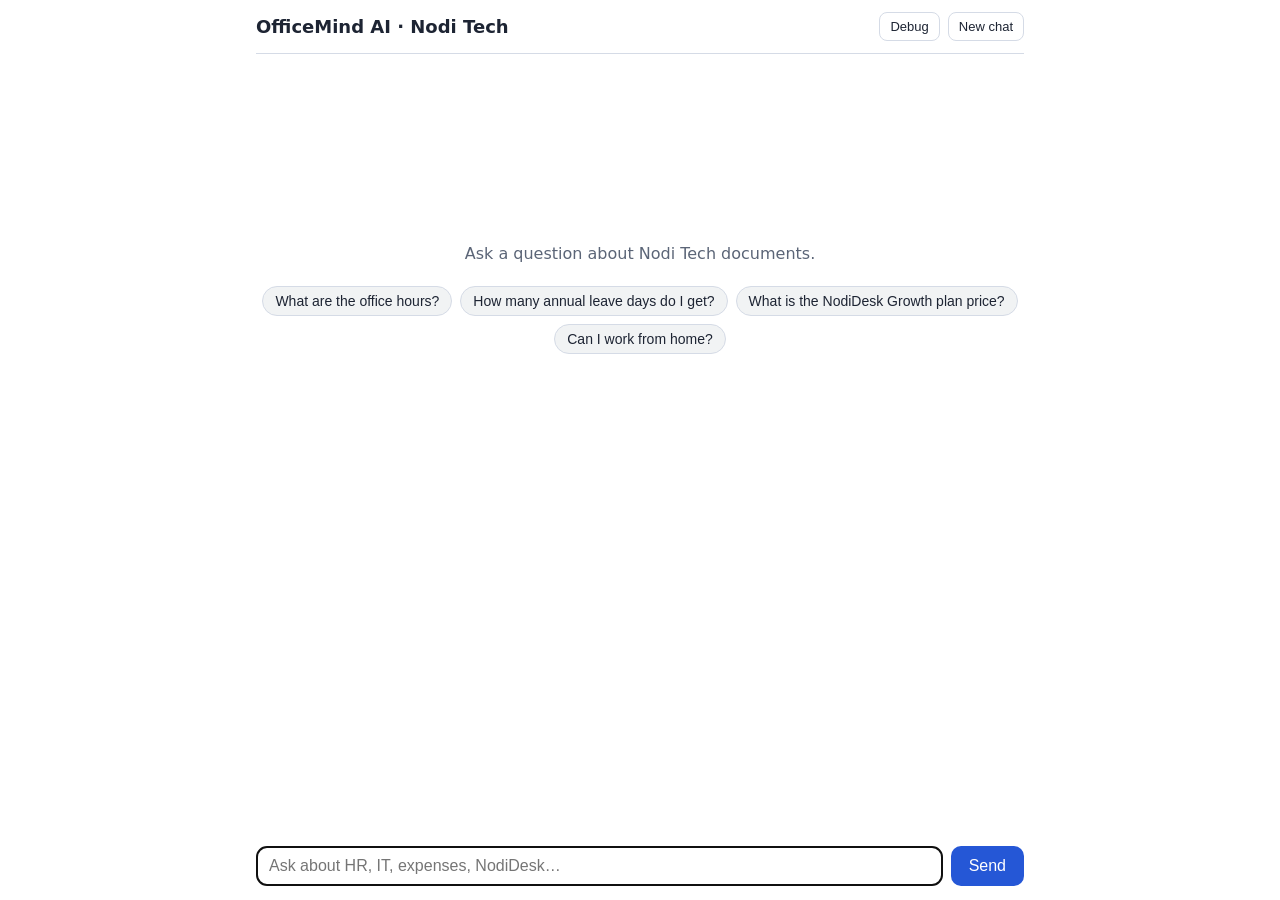
==== static/index.html @ 6366fdb9 "feat(ui): rewrite UI (session restore, debug panel, errors, dark mode); GET /sessions/{id}; default " ====
<!doctype html>
<html lang="en"><head><meta charset="utf-8"><meta name="viewport" content="width=device-width,initial-scale=1">
<title>OfficeMind AI</title>
<style>
:root{--bg:#fff;--fg:#1d2433;--mut:#5b6577;--card:#f1f3f4;--user:#e0e9ff;--line:#d5dbe6;--acc:#2557d6;--err:#c0392b}
@media(prefers-color-scheme:dark){:root{--bg:#12151c;--fg:#e6e9f0;--mut:#9aa3b5;--card:#1b2030;--user:#233463;--line:#2e3650;--acc:#7aa2ff;--err:#ff8a7a}}
*{box-sizing:border-box}
body{margin:0;background:var(--bg);color:var(--fg);font:16px/1.5 system-ui,sans-serif;height:100vh;height:100dvh;display:flex;flex-direction:column;max-width:800px;margin:0 auto;padding:0 16px}
header{display:flex;align-items:center;gap:8px;padding:12px 0;border-bottom:1px solid var(--line)}
header h1{font-size:18px;margin:0;flex:1}
header button{background:none;border:1px solid var(--line);color:var(--fg);border-radius:8px;padding:6px 10px;font-size:13px;cursor:pointer}
header button[aria-pressed=true]{border-color:var(--acc);color:var(--acc)}
#log{flex:1;overflow:auto;padding:8px 0}
.empty{color:var(--mut);text-align:center;margin-top:20vh}
.empty button{margin:4px;background:var(--card);border:1px solid var(--line);color:var(--fg);border-radius:99px;padding:6px 12px;cursor:pointer;font-size:14px}
.m{margin:8px 0;padding:10px 12px;border-radius:12px;white-space:pre-wrap;word-wrap:break-word}
.u{background:var(--user);margin-left:12%}.b{background:var(--card);margin-right:12%}.b.err{border:1px solid var(--err);color:var(--err)}
.src{margin-top:8px;display:flex;flex-wrap:wrap;gap:4px}
.src span{font-size:12px;border:1px solid var(--line);border-radius:99px;padding:0 8px;color:var(--mut)}
.dbg{display:none;margin-top:8px;font-size:12px;color:var(--mut);font-family:ui-monospace,monospace;white-space:pre-wrap}
body.debug .dbg{display:block}
form{display:flex;gap:8px;padding:10px 0 14px}
input{flex:1;padding:10px 12px;font-size:16px;border-radius:10px;border:1px solid var(--line);background:var(--bg);color:var(--fg)}
form button{padding:10px 18px;border:0;border-radius:10px;background:var(--acc);color:#fff;font-size:16px;cursor:pointer}
form button:disabled{opacity:.5;cursor:wait}
</style></head><body>
<header><h1>OfficeMind AI · Nodi Tech</h1>
<button id="dbg" aria-pressed="false" title="Show retrieved chunks and scores">Debug</button>
<button id="new">New chat</button></header>
<div id="log" aria-live="polite"></div>
<form id="f"><input id="q" placeholder="Ask about HR, IT, expenses, NodiDesk…" autocomplete="off" autofocus><button id="send">Send</button></form>
<script>
const log=document.getElementById('log'),q=document.getElementById('q'),send=document.getElementById('send');
const SUGGEST=['What are the office hours?','How many annual leave days do I get?','What is the NodiDesk Growth plan price?','Can I work from home?'];
let sid=null;
try{sid=localStorage.getItem('sid')}catch(e){}
const saveSid=()=>{try{sid?localStorage.setItem('sid',sid):localStorage.removeItem('sid')}catch(e){}};
function add(cls,text){const d=document.createElement('div');d.className='m '+cls;d.textContent=text;log.append(d);log.scrollTop=log.scrollHeight;return d}
function empty(){log.innerHTML='';const e=document.createElement('div');e.className='empty';e.innerHTML='<p>Ask a question about Nodi Tech documents.</p>';
 SUGGEST.forEach(s=>{const b=document.createElement('button');b.type='button';b.textContent=s;b.onclick=()=>{q.value=s;f.requestSubmit()};e.append(b)});log.append(e)}
async function restore(){
 if(!sid)return empty();
 try{const r=await fetch('/sessions/'+sid);if(!r.ok)throw 0;const h=(await r.json()).messages;
  if(!h.length)return empty();log.innerHTML='';h.forEach(m=>add(m.role==='user'?'u':'b',m.content))}catch(e){sid=null;saveSid();empty()}}
document.getElementById('new').onclick=()=>{sid=null;saveSid();empty();q.focus()};
const dbgBtn=document.getElementById('dbg');
dbgBtn.onclick=()=>{const on=document.body.classList.toggle('debug');dbgBtn.setAttribute('aria-pressed',on)};
f.onsubmit=async e=>{e.preventDefault();const m=q.value.trim();if(!m||send.disabled)return;
 document.querySelector('.empty')?.remove();q.value='';send.disabled=true;add('u',m);
 const b=add('b','…');let txt='',meta=null;
 try{
  const r=await fetch('/chat',{method:'POST',headers:{'Content-Type':'application/json'},body:JSON.stringify({message:m,session_id:sid})});
  if(!r.ok)throw new Error('Server error '+r.status);
  const rd=r.body.getReader(),dec=new TextDecoder();let buf='';
  while(true){const{done,value}=await rd.read();if(done)break;buf+=dec.decode(value,{stream:true});
   let i;while((i=buf.indexOf('\n\n'))>=0){const blk=buf.slice(0,i);buf=buf.slice(i+2);
    const ev=blk.match(/event: (\w+)/)[1],data=JSON.parse(blk.match(/data: (.*)/)[1]);
    if(ev==='meta'){meta=data;sid=data.session_id;saveSid()}
    if(ev==='token'){txt+=data;b.textContent=txt;log.scrollTop=log.scrollHeight}}}
  if(!txt)b.textContent='(no answer)';
  if(meta&&meta.sources.length){const s=document.createElement('div');s.className='src';meta.sources.forEach(x=>{const t=document.createElement('span');t.textContent=x;s.append(t)});b.append(s)}
  if(meta){const d=document.createElement('div');d.className='dbg';
   d.textContent='standalone: '+meta.standalone+'\n'+meta.chunks.map(c=>c.score.toFixed(3)+'  '+c.id).join('\n');b.append(d)}
 }catch(err){b.classList.add('err');b.textContent='Could not get an answer ('+err.message+'). Check that the server and Ollama are running, then try again.'}
 send.disabled=false;q.focus()};
restore();
</script></body></html>
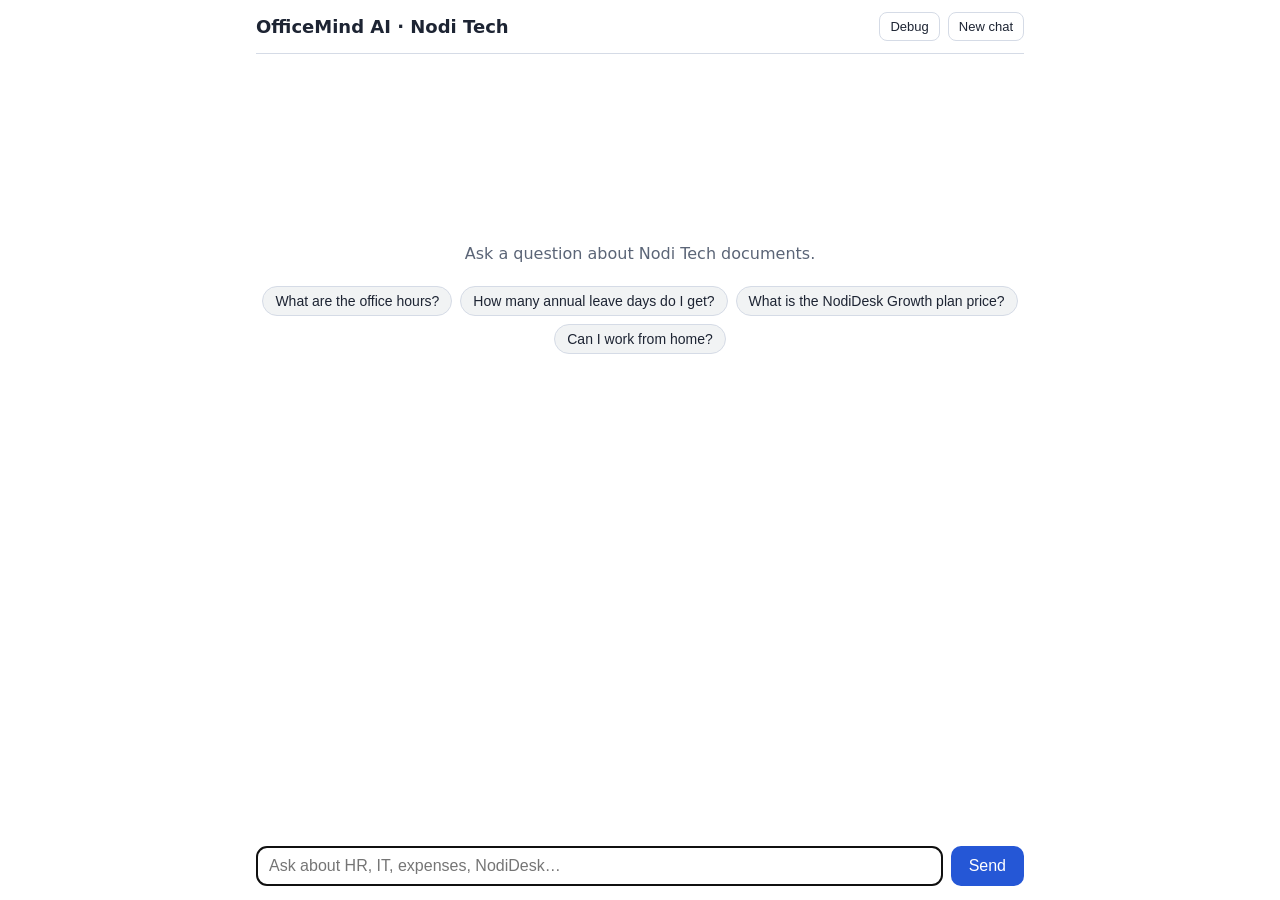
==== commit 92467c05: "feat(t4): feedback log (POST /feedback, SQLite, UI thumbs); preload LLM at startup Co-Authored-By: C" ====
--- a/static/index.html
+++ b/static/index.html
@@ -17,6 +17,7 @@
 .u{background:var(--user);margin-left:12%}.b{background:var(--card);margin-right:12%}.b.err{border:1px solid var(--err);color:var(--err)}
 .src{margin-top:8px;display:flex;flex-wrap:wrap;gap:4px}
 .src span{font-size:12px;border:1px solid var(--line);border-radius:99px;padding:0 8px;color:var(--mut)}
+.fb{margin-top:6px}.fb button{background:none;border:1px solid var(--line);border-radius:8px;cursor:pointer;margin-right:4px;font-size:14px}.fb button:disabled{opacity:.5}
 .dbg{display:none;margin-top:8px;font-size:12px;color:var(--mut);font-family:ui-monospace,monospace;white-space:pre-wrap}
 body.debug .dbg{display:block}
 form{display:flex;gap:8px;padding:10px 0 14px}
@@ -59,6 +60,10 @@
     if(ev==='token'){txt+=data;b.textContent=txt;log.scrollTop=log.scrollHeight}}}
   if(!txt)b.textContent='(no answer)';
   if(meta&&meta.sources.length){const s=document.createElement('div');s.className='src';meta.sources.forEach(x=>{const t=document.createElement('span');t.textContent=x;s.append(t)});b.append(s)}
+  if(txt&&meta){const fb=document.createElement('div');fb.className='fb';
+   [['👍',1],['👎',-1]].forEach(([e,r])=>{const x=document.createElement('button');x.textContent=e;x.setAttribute('aria-label',r>0?'Helpful':'Not helpful');
+    x.onclick=async()=>{fb.querySelectorAll('button').forEach(y=>y.disabled=true);
+     try{await fetch('/feedback',{method:'POST',headers:{'Content-Type':'application/json'},body:JSON.stringify({session_id:sid,rating:r,question:m,answer:txt})})}catch(e){}};fb.append(x)});b.append(fb)}
   if(meta){const d=document.createElement('div');d.className='dbg';
    d.textContent='standalone: '+meta.standalone+'\n'+meta.chunks.map(c=>c.score.toFixed(3)+'  '+c.id).join('\n');b.append(d)}
  }catch(err){b.classList.add('err');b.textContent='Could not get an answer ('+err.message+'). Check that the server and Ollama are running, then try again.'}
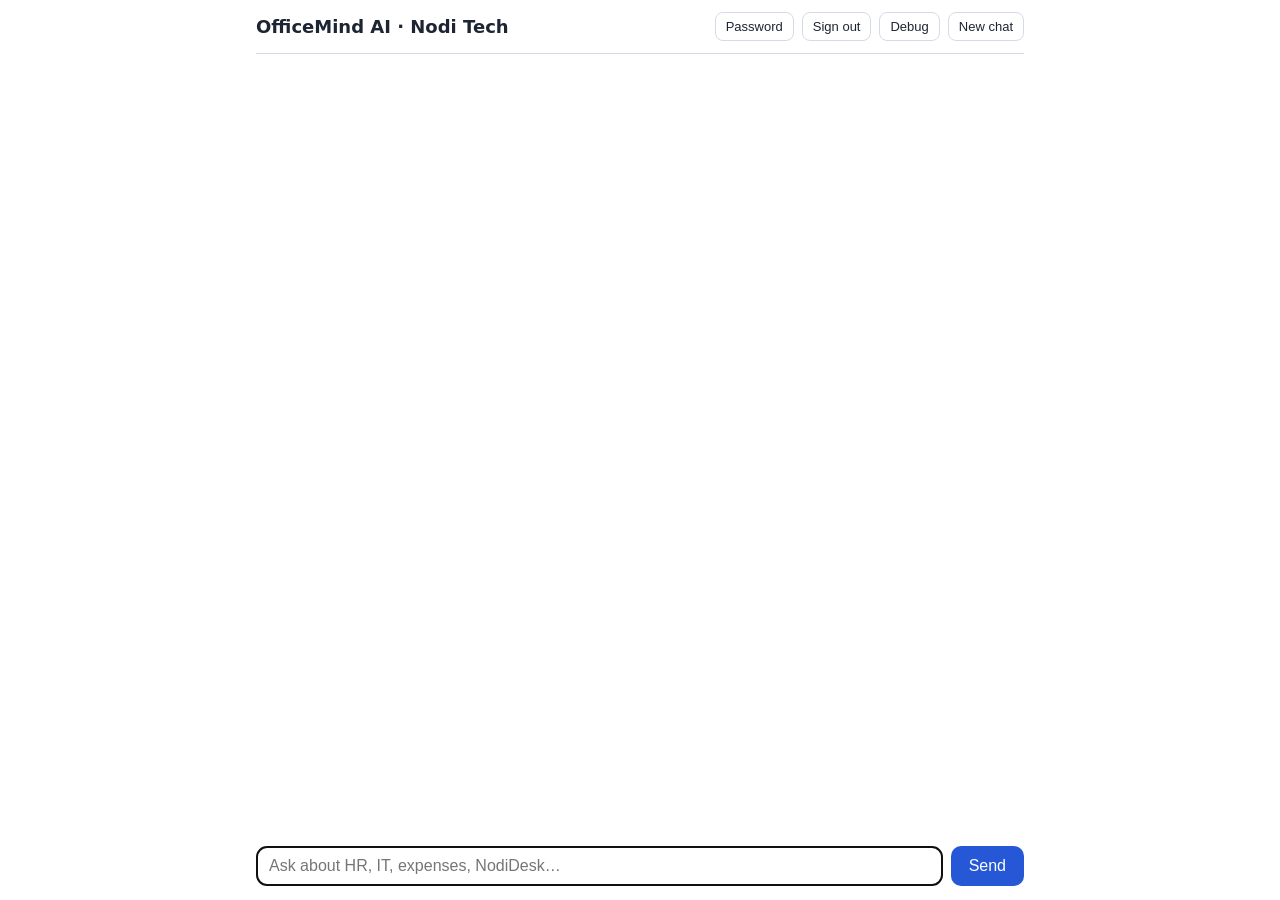
==== commit ebee3a54: "feat(t5,t6): login, admin users/roles/document permissions, per-user daily limits and usage report C" ====
--- a/static/index.html
+++ b/static/index.html
@@ -24,8 +24,13 @@
 input{flex:1;padding:10px 12px;font-size:16px;border-radius:10px;border:1px solid var(--line);background:var(--bg);color:var(--fg)}
 form button{padding:10px 18px;border:0;border-radius:10px;background:var(--acc);color:#fff;font-size:16px;cursor:pointer}
 form button:disabled{opacity:.5;cursor:wait}
+.login{position:fixed;inset:0;background:var(--bg);display:none;align-items:center;justify-content:center;padding:16px;z-index:5}
+.login form{display:flex;flex-direction:column;gap:10px;width:100%;max-width:320px;padding:0}
+.login h2{margin:0 0 4px}#lerr{color:var(--err);font-size:14px;min-height:20px}
+#who{font-size:12px;color:var(--mut)}header a{color:var(--acc);font-size:13px;display:none}
 </style></head><body>
-<header><h1>OfficeMind AI · Nodi Tech</h1>
+<div class="login" id="login"><form id="lf"><h2>OfficeMind AI</h2><input id="le" type="email" placeholder="Email" autocomplete="username" required><input id="lp" type="password" placeholder="Password" autocomplete="current-password" required><button>Sign in</button><div id="lerr"></div></form></div>
+<header><h1>OfficeMind AI · Nodi Tech</h1><span id="who"></span><a id="adm" href="/admin">Admin</a><button id="pw">Password</button><button id="out">Sign out</button>
 <button id="dbg" aria-pressed="false" title="Show retrieved chunks and scores">Debug</button>
 <button id="new">New chat</button></header>
 <div id="log" aria-live="polite"></div>
@@ -39,6 +44,21 @@
 function add(cls,text){const d=document.createElement('div');d.className='m '+cls;d.textContent=text;log.append(d);log.scrollTop=log.scrollHeight;return d}
 function empty(){log.innerHTML='';const e=document.createElement('div');e.className='empty';e.innerHTML='<p>Ask a question about Nodi Tech documents.</p>';
  SUGGEST.forEach(s=>{const b=document.createElement('button');b.type='button';b.textContent=s;b.onclick=()=>{q.value=s;f.requestSubmit()};e.append(b)});log.append(e)}
+let me=null;
+function showMe(){document.getElementById('who').textContent=me?me.email+' · '+(me.limit?me.used_today+'/'+me.limit+' today':me.used_today+' today'):'';
+ document.getElementById('adm').style.display=me&&me.role==='admin'?'inline':'none'}
+async function boot(){
+ const r=await fetch('/me');
+ if(r.status===401){me=null;document.getElementById('login').style.display='flex';document.getElementById('le').focus();return}
+ me=await r.json();document.getElementById('login').style.display='none';showMe();restore()}
+document.getElementById('lf').onsubmit=async e=>{e.preventDefault();
+ const r=await fetch('/login',{method:'POST',headers:{'Content-Type':'application/json'},body:JSON.stringify({email:le.value,password:lp.value})});
+ if(!r.ok){lerr.textContent='Wrong email or password';return}
+ lp.value='';lerr.textContent='';sid=null;saveSid();boot()};
+document.getElementById('out').onclick=async()=>{await fetch('/logout',{method:'POST'});sid=null;saveSid();log.innerHTML='';boot()};
+document.getElementById('pw').onclick=async()=>{const o=prompt('Current password');if(o===null)return;const n=prompt('New password (min 8 characters)');if(!n)return;
+ const r=await fetch('/me/password',{method:'POST',headers:{'Content-Type':'application/json'},body:JSON.stringify({old_password:o,new_password:n})});
+ alert(r.ok?'Password changed. Please sign in again.':((await r.json()).detail||'Failed'));if(r.ok){await fetch('/logout',{method:'POST'});boot()}};
 async function restore(){
  if(!sid)return empty();
  try{const r=await fetch('/sessions/'+sid);if(!r.ok)throw 0;const h=(await r.json()).messages;
@@ -51,7 +71,8 @@
  const b=add('b','…');let txt='',meta=null;
  try{
   const r=await fetch('/chat',{method:'POST',headers:{'Content-Type':'application/json'},body:JSON.stringify({message:m,session_id:sid})});
-  if(!r.ok)throw new Error('Server error '+r.status);
+  if(r.status===401){boot();throw new Error('Please sign in again')}
+  if(!r.ok){let d='';try{d=(await r.json()).detail}catch(x){}throw new Error(d||'Server error '+r.status)}
   const rd=r.body.getReader(),dec=new TextDecoder();let buf='';
   while(true){const{done,value}=await rd.read();if(done)break;buf+=dec.decode(value,{stream:true});
    let i;while((i=buf.indexOf('\n\n'))>=0){const blk=buf.slice(0,i);buf=buf.slice(i+2);
@@ -66,7 +87,8 @@
      try{await fetch('/feedback',{method:'POST',headers:{'Content-Type':'application/json'},body:JSON.stringify({session_id:sid,rating:r,question:m,answer:txt})})}catch(e){}};fb.append(x)});b.append(fb)}
   if(meta){const d=document.createElement('div');d.className='dbg';
    d.textContent='standalone: '+meta.standalone+'\n'+meta.chunks.map(c=>c.score.toFixed(3)+'  '+c.id).join('\n');b.append(d)}
- }catch(err){b.classList.add('err');b.textContent='Could not get an answer ('+err.message+'). Check that the server and Ollama are running, then try again.'}
+ }catch(err){b.classList.add('err');b.textContent='Could not get an answer ('+err.message+').'}
+ try{me=await (await fetch('/me')).json();showMe()}catch(x){}
  send.disabled=false;q.focus()};
-restore();
+boot();
 </script></body></html>
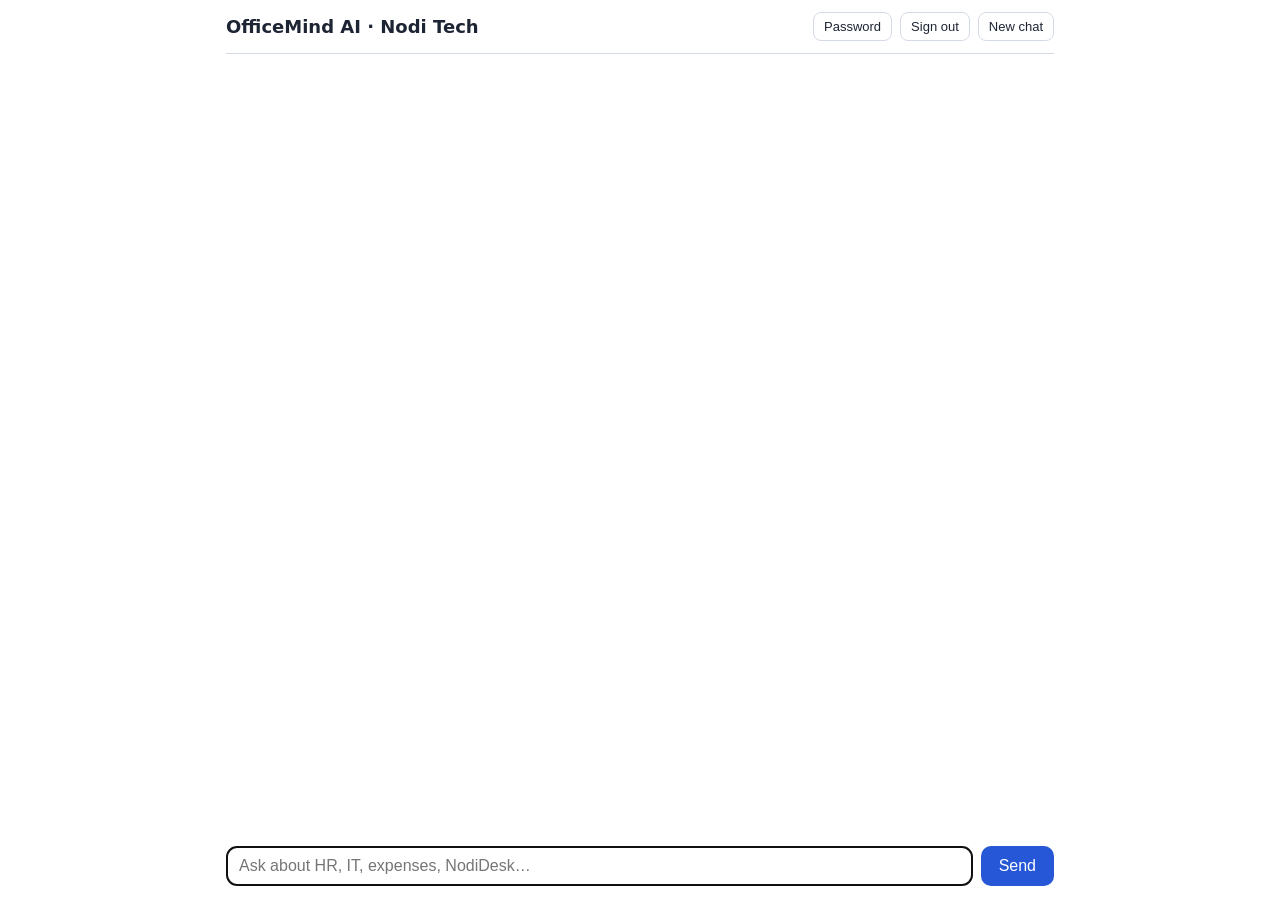
==== commit bae64186: "feat: per-chat trace view (pipeline steps, files, scores, timings) with stored traces Co-Authored-By" ====
--- a/static/index.html
+++ b/static/index.html
@@ -2,49 +2,102 @@
 <html lang="en"><head><meta charset="utf-8"><meta name="viewport" content="width=device-width,initial-scale=1">
 <title>OfficeMind AI</title>
 <style>
-:root{--bg:#fff;--fg:#1d2433;--mut:#5b6577;--card:#f1f3f4;--user:#e0e9ff;--line:#d5dbe6;--acc:#2557d6;--err:#c0392b}
-@media(prefers-color-scheme:dark){:root{--bg:#12151c;--fg:#e6e9f0;--mut:#9aa3b5;--card:#1b2030;--user:#233463;--line:#2e3650;--acc:#7aa2ff;--err:#ff8a7a}}
+:root{--bg:#fff;--fg:#1d2433;--mut:#5b6577;--card:#f1f3f4;--user:#e0e9ff;--line:#d5dbe6;--acc:#2557d6;--err:#c0392b;--ok:#0f8a5f;--warn:#b45309;
+ --c1:#8b5cf6;--c2:#2557d6;--c3:#0f8a5f;--c4:#b45309;--c5:#c0392b;--c6:#64748b}
+@media(prefers-color-scheme:dark){:root{--bg:#12151c;--fg:#e6e9f0;--mut:#9aa3b5;--card:#1b2030;--user:#233463;--line:#2e3650;--acc:#7aa2ff;--err:#ff8a7a;--ok:#4cd3a0;--warn:#f0b25a;
+ --c1:#b69cff;--c2:#7aa2ff;--c3:#4cd3a0;--c4:#f0b25a;--c5:#ff8a7a;--c6:#94a3b8}}
 *{box-sizing:border-box}
-body{margin:0;background:var(--bg);color:var(--fg);font:16px/1.5 system-ui,sans-serif;height:100vh;height:100dvh;display:flex;flex-direction:column;max-width:800px;margin:0 auto;padding:0 16px}
-header{display:flex;align-items:center;gap:8px;padding:12px 0;border-bottom:1px solid var(--line)}
+body{margin:0 auto;background:var(--bg);color:var(--fg);font:16px/1.5 system-ui,sans-serif;height:100vh;height:100dvh;display:flex;flex-direction:column;max-width:860px;padding:0 16px}
+header{display:flex;align-items:center;gap:8px;padding:12px 0;border-bottom:1px solid var(--line);flex-wrap:wrap}
 header h1{font-size:18px;margin:0;flex:1}
 header button{background:none;border:1px solid var(--line);color:var(--fg);border-radius:8px;padding:6px 10px;font-size:13px;cursor:pointer}
-header button[aria-pressed=true]{border-color:var(--acc);color:var(--acc)}
+#who{font-size:12px;color:var(--mut)}header a{color:var(--acc);font-size:13px;display:none}
 #log{flex:1;overflow:auto;padding:8px 0}
-.empty{color:var(--mut);text-align:center;margin-top:20vh}
+.empty{color:var(--mut);text-align:center;margin-top:18vh}
 .empty button{margin:4px;background:var(--card);border:1px solid var(--line);color:var(--fg);border-radius:99px;padding:6px 12px;cursor:pointer;font-size:14px}
 .m{margin:8px 0;padding:10px 12px;border-radius:12px;white-space:pre-wrap;word-wrap:break-word}
-.u{background:var(--user);margin-left:12%}.b{background:var(--card);margin-right:12%}.b.err{border:1px solid var(--err);color:var(--err)}
-.src{margin-top:8px;display:flex;flex-wrap:wrap;gap:4px}
+.u{background:var(--user);margin-left:12%}.b{background:var(--card);margin-right:6%}.b.err{border:1px solid var(--err);color:var(--err)}
+.src{margin-top:8px;display:flex;flex-wrap:wrap;gap:4px;white-space:normal}
 .src span{font-size:12px;border:1px solid var(--line);border-radius:99px;padding:0 8px;color:var(--mut)}
-.fb{margin-top:6px}.fb button{background:none;border:1px solid var(--line);border-radius:8px;cursor:pointer;margin-right:4px;font-size:14px}.fb button:disabled{opacity:.5}
-.dbg{display:none;margin-top:8px;font-size:12px;color:var(--mut);font-family:ui-monospace,monospace;white-space:pre-wrap}
-body.debug .dbg{display:block}
+.fb{margin-top:6px;white-space:normal}.fb button{background:none;border:1px solid var(--line);border-radius:8px;cursor:pointer;margin-right:4px;font-size:14px}.fb button:disabled{opacity:.5}
 form{display:flex;gap:8px;padding:10px 0 14px}
 input{flex:1;padding:10px 12px;font-size:16px;border-radius:10px;border:1px solid var(--line);background:var(--bg);color:var(--fg)}
-form button{padding:10px 18px;border:0;border-radius:10px;background:var(--acc);color:#fff;font-size:16px;cursor:pointer}
+form button,.login button{padding:10px 18px;border:0;border-radius:10px;background:var(--acc);color:#fff;font-size:16px;cursor:pointer}
 form button:disabled{opacity:.5;cursor:wait}
 .login{position:fixed;inset:0;background:var(--bg);display:none;align-items:center;justify-content:center;padding:16px;z-index:5}
-.login form{display:flex;flex-direction:column;gap:10px;width:100%;max-width:320px;padding:0}
-.login h2{margin:0 0 4px}#lerr{color:var(--err);font-size:14px;min-height:20px}
-#who{font-size:12px;color:var(--mut)}header a{color:var(--acc);font-size:13px;display:none}
+.login form{display:flex;flex-direction:column;gap:10px;width:100%;max-width:320px;padding:0}.login h2{margin:0 0 4px}#lerr{color:var(--err);font-size:14px;min-height:20px}
+/* ---- trace view ---- */
+details.trace{margin-top:8px;white-space:normal;font-size:13px}
+details.trace>summary{cursor:pointer;color:var(--acc);font-weight:600}
+.tl{display:flex;height:14px;border-radius:7px;overflow:hidden;margin:8px 0 4px;background:var(--line)}.tl i{display:block;height:100%}
+.lg{display:flex;flex-wrap:wrap;gap:4px 12px;color:var(--mut);font-size:12px;margin-bottom:8px}.lg b{display:inline-block;width:9px;height:9px;border-radius:2px;margin-right:4px}
+.files{display:flex;flex-wrap:wrap;gap:4px;margin:6px 0 10px}.files span{border:1px solid var(--line);border-radius:99px;padding:1px 9px;font-size:12px}
+.files .cited{border-color:var(--ok);color:var(--ok)}.files .unused{color:var(--mut)}
+.st{display:grid;grid-template-columns:26px 1fr;gap:8px;margin:0}.st>.n{width:26px;height:26px;border-radius:50%;background:var(--c2);color:#fff;font-size:12px;font-weight:700;display:flex;align-items:center;justify-content:center;margin-top:2px}
+.st.skip>.n{background:var(--line);color:var(--mut)}
+.st>div{border:1px solid var(--line);border-radius:8px;padding:6px 10px;background:var(--bg)}
+.st h4{margin:0;font-size:13.5px;display:flex;gap:8px;align-items:baseline;flex-wrap:wrap}.st h4 em{margin-left:auto;font-style:normal;color:var(--mut);font-weight:400;font-size:12px}
+.st .f{color:var(--mut);font-size:12px;font-family:ui-monospace,monospace}.st p{margin:3px 0}
+.ar{text-align:center;color:var(--mut);line-height:1;height:12px;font-size:11px}
+table.h{border-collapse:collapse;width:100%;font-size:12px;margin-top:4px}table.h td,table.h th{border-top:1px solid var(--line);padding:2px 6px;text-align:left}
+table.h td:last-child,table.h th:last-child{text-align:right;font-variant-numeric:tabular-nums}
+.tag{font-size:11px;border-radius:99px;padding:0 7px;border:1px solid var(--warn);color:var(--warn)}
+.sn{color:var(--mut);font-size:12px;white-space:pre-wrap;margin:2px 0 4px 0}
 </style></head><body>
 <div class="login" id="login"><form id="lf"><h2>OfficeMind AI</h2><input id="le" type="email" placeholder="Email" autocomplete="username" required><input id="lp" type="password" placeholder="Password" autocomplete="current-password" required><button>Sign in</button><div id="lerr"></div></form></div>
-<header><h1>OfficeMind AI · Nodi Tech</h1><span id="who"></span><a id="adm" href="/admin">Admin</a><button id="pw">Password</button><button id="out">Sign out</button>
-<button id="dbg" aria-pressed="false" title="Show retrieved chunks and scores">Debug</button>
-<button id="new">New chat</button></header>
+<header><h1>OfficeMind AI · Nodi Tech</h1><span id="who"></span><a id="adm" href="/admin">Admin</a><button id="pw">Password</button><button id="out">Sign out</button><button id="new">New chat</button></header>
 <div id="log" aria-live="polite"></div>
 <form id="f"><input id="q" placeholder="Ask about HR, IT, expenses, NodiDesk…" autocomplete="off" autofocus><button id="send">Send</button></form>
 <script>
 const log=document.getElementById('log'),q=document.getElementById('q'),send=document.getElementById('send');
 const SUGGEST=['What are the office hours?','How many annual leave days do I get?','What is the NodiDesk Growth plan price?','Can I work from home?'];
-let sid=null;
+const esc=s=>String(s??'').replace(/[&<>"]/g,c=>({'&':'&amp;','<':'&lt;','>':'&gt;','"':'&quot;'}[c]));
+let sid=null,me=null;
 try{sid=localStorage.getItem('sid')}catch(e){}
 const saveSid=()=>{try{sid?localStorage.setItem('sid',sid):localStorage.removeItem('sid')}catch(e){}};
 function add(cls,text){const d=document.createElement('div');d.className='m '+cls;d.textContent=text;log.append(d);log.scrollTop=log.scrollHeight;return d}
 function empty(){log.innerHTML='';const e=document.createElement('div');e.className='empty';e.innerHTML='<p>Ask a question about Nodi Tech documents.</p>';
  SUGGEST.forEach(s=>{const b=document.createElement('button');b.type='button';b.textContent=s;b.onclick=()=>{q.value=s;f.requestSubmit()};e.append(b)});log.append(e)}
-let me=null;
+
+/* ---------- trace view: how this answer was produced ---------- */
+function hits(rows,fmt){return rows&&rows.length?'<table class="h">'+rows.map(r=>`<tr><td>${esc(r.id)}</td><td>${fmt(r)}</td></tr>`).join('')+'</table>':'<p>no results</p>'}
+function renderTrace(t,answer){
+ const R=t.retrieval,ms=t.ms||{},rm=(R&&R.ms)||{},blocked=!!t.guard,skip=blocked||!R;
+ const cited=new Set([...(answer||'').matchAll(/\[([\w.\-]+\.(?:md|pdf))\]/g)].map(m=>m[1]));
+ const used=R?[...new Set(R.final.map(c=>c.source))]:[];
+ const seg=[['Rewrite',ms.rewrite,'--c1'],['Vector',rm.vector,'--c2'],['Keyword',rm.bm25,'--c3'],['Rerank',rm.rerank,'--c4'],['LLM',ms.llm,'--c5']];
+ seg.push(['Other',Math.max(0,(ms.total||0)-seg.reduce((a,x)=>a+(x[1]||0),0)),'--c6']);
+ const tot=Math.max(1,ms.total||1);
+ let h=`<div class="tl">${seg.map(x=>`<i style="width:${100*(x[1]||0)/tot}%;background:var(${x[2]})" title="${x[0]} ${x[1]||0} ms"></i>`).join('')}</div>
+  <div class="lg">${seg.map(x=>`<span><b style="background:var(${x[2]})"></b>${x[0]} ${x[1]||0} ms</span>`).join('')}<span>Total ${(tot/1000).toFixed(1)} s</span></div>`;
+ if(used.length)h+=`<div>Files used:</div><div class="files">${used.map(f=>`<span class="${cited.has(f)?'cited':'unused'}">${esc(f)}${cited.has(f)?' ✓ cited':' (retrieved, not cited)'}</span>`).join('')}</div>`;
+ const step=(n,title,file,body,time,sk)=>`<div class="st${sk?' skip':''}"><span class="n">${n}</span><div><h4>${title}<span class="f">${file}</span><em>${time!=null?time+' ms':''}</em></h4>${body}</div></div>`;
+ const S=[],SK='<p>Skipped.</p>';
+ S.push(step(1,'Request and access','app/server.py · app/auth.py',
+  `<p>${esc(t.user)} · role <b>${esc(t.role)}</b> · documents allowed: <b>${t.allowed===null?'all':esc(t.allowed.join(', ')||'none')}</b></p><p>Usage today: ${t.used_today}${t.limit?' / '+t.limit:' (unlimited)'} · chat memory: ${t.history_msgs} earlier messages</p>`));
+ S.push(step(2,'Input guard','app/chat.py guarded_answer()',blocked?`<p><b style="color:var(--err)">Blocked (${esc(t.guard)})</b>: canned reply, no search, no LLM.</p>`:'<p>Passed: no prompt-leak or injection phrase in the question.</p>'));
+ S.push(step(3,'Rewrite follow-up','app/chat.py rewrite() · LLM call 1',
+  blocked?SK:(t.rewrite&&t.rewrite.used?`<p>“${esc(t.question)}” → <b>“${esc(t.standalone)}”</b></p>`:'<p>Not needed (first message in this chat).</p>'),
+  blocked?null:(t.rewrite&&t.rewrite.used?t.rewrite.ms:null),blocked));
+ S.push(step(4,'Vector search (meaning)','app/vector.py search() · qdrant_data/ · BAAI/bge-m3',skip?SK:`<p>Top ${R.vector.length} of ${R.pool} by cosine similarity, restricted to allowed documents:</p>${hits(R.vector,r=>r.score)}`,skip?null:rm.vector,skip));
+ S.push(step(5,'Keyword search (BM25)','app/hybrid.py bm25_search() · data/*.md, *.pdf (in RAM)',skip?SK:`<p>Exact words and codes such as ND-1042:</p>${hits(R.bm25,r=>r.score)}`,skip?null:rm.bm25,skip));
+ S.push(step(6,'Fuse (RRF)','app/hybrid.py rrf()',skip?SK:`<p>Vector and keyword rankings merged → <b>${R.fused.length}</b> candidates sent to the reranker.</p>`,skip?null:rm.fuse,skip));
+ S.push(step(7,'Rerank, keep top 5','app/hybrid.py hybrid_search() · BAAI/bge-reranker-v2-m3',skip?SK:
+  `<p>Cross-encoder rescoring. Outdated documents get ×${R.penalty}.</p><table class="h"><tr><th>chunk</th><th>score</th></tr>${R.final.map(c=>`<tr><td><details><summary>${esc(c.id)} · ${esc(c.section)}${c.superseded?' <span class="tag">SUPERSEDED ×'+R.penalty+'</span>':''}</summary><div class="sn">${esc(c.snippet)}…</div></details></td><td>${c.score}<br><span style="color:var(--mut)">cos ${c.vscore}</span></td></tr>`).join('')}</table>`,skip?null:rm.rerank,skip));
+ const P=t.prompt||{};
+ S.push(step(8,'Build prompt','app/chat.py build_messages() · SYSTEM_PROMPT',blocked?SK:
+  `<p>System rules (${P.system_chars} chars) + ${P.history_msgs} chat messages + <b>${P.chunks}</b> fenced chunks (${P.context_chars} chars) marked as untrusted data.</p>`,null,blocked));
+ S.push(step(9,'Generate answer','app/llm.py OllamaLLM.chat() · '+esc(t.model)+' · LLM call 2',blocked?SK:
+  `<p>First token after ${ms.first_token} ms, finished in ${ms.llm} ms · ${t.answer_chars} characters${used.length?` · cited ${[...cited].filter(f=>used.includes(f)).length} of ${used.length} retrieved files`:''}.</p>`,blocked?null:ms.llm,blocked));
+ return h+S.join('<div class="ar">▼</div>');
+}
+function traceBox(t,answer){const d=document.createElement('details');d.className='trace';d.innerHTML='<summary>How this was answered</summary><div class="tb"></div>';
+ d.querySelector('.tb').innerHTML=renderTrace(t,answer);return d}
+function lazyTraceBox(id,answer){const d=document.createElement('details');d.className='trace';d.innerHTML='<summary>How this was answered</summary><div class="tb">Loading…</div>';
+ let done=false;d.ontoggle=async()=>{if(!d.open||done)return;done=true;const b=d.querySelector('.tb');
+  try{const r=await fetch('/traces/'+id);b.innerHTML=r.ok?renderTrace(await r.json(),answer):'Trace not available.'}catch(e){b.textContent='Trace not available.'}};return d}
+
+/* ---------- session, login ---------- */
 function showMe(){document.getElementById('who').textContent=me?me.email+' · '+(me.limit?me.used_today+'/'+me.limit+' today':me.used_today+' today'):'';
  document.getElementById('adm').style.display=me&&me.role==='admin'?'inline':'none'}
 async function boot(){
@@ -62,13 +115,13 @@
 async function restore(){
  if(!sid)return empty();
  try{const r=await fetch('/sessions/'+sid);if(!r.ok)throw 0;const h=(await r.json()).messages;
-  if(!h.length)return empty();log.innerHTML='';h.forEach(m=>add(m.role==='user'?'u':'b',m.content))}catch(e){sid=null;saveSid();empty()}}
+  if(!h.length)return empty();log.innerHTML='';
+  h.forEach(m=>{const d=add(m.role==='user'?'u':'b',m.content);if(m.trace_id)d.append(lazyTraceBox(m.trace_id,m.content))})}catch(e){sid=null;saveSid();empty()}}
 document.getElementById('new').onclick=()=>{sid=null;saveSid();empty();q.focus()};
-const dbgBtn=document.getElementById('dbg');
-dbgBtn.onclick=()=>{const on=document.body.classList.toggle('debug');dbgBtn.setAttribute('aria-pressed',on)};
+
 f.onsubmit=async e=>{e.preventDefault();const m=q.value.trim();if(!m||send.disabled)return;
  document.querySelector('.empty')?.remove();q.value='';send.disabled=true;add('u',m);
- const b=add('b','…');let txt='',meta=null;
+ const b=add('b','…');let txt='',meta=null,trace=null;
  try{
   const r=await fetch('/chat',{method:'POST',headers:{'Content-Type':'application/json'},body:JSON.stringify({message:m,session_id:sid})});
   if(r.status===401){boot();throw new Error('Please sign in again')}
@@ -78,6 +131,7 @@
    let i;while((i=buf.indexOf('\n\n'))>=0){const blk=buf.slice(0,i);buf=buf.slice(i+2);
     const ev=blk.match(/event: (\w+)/)[1],data=JSON.parse(blk.match(/data: (.*)/)[1]);
     if(ev==='meta'){meta=data;sid=data.session_id;saveSid()}
+    if(ev==='trace')trace=data;
     if(ev==='token'){txt+=data;b.textContent=txt;log.scrollTop=log.scrollHeight}}}
   if(!txt)b.textContent='(no answer)';
   if(meta&&meta.sources.length){const s=document.createElement('div');s.className='src';meta.sources.forEach(x=>{const t=document.createElement('span');t.textContent=x;s.append(t)});b.append(s)}
@@ -85,8 +139,7 @@
    [['👍',1],['👎',-1]].forEach(([e,r])=>{const x=document.createElement('button');x.textContent=e;x.setAttribute('aria-label',r>0?'Helpful':'Not helpful');
     x.onclick=async()=>{fb.querySelectorAll('button').forEach(y=>y.disabled=true);
      try{await fetch('/feedback',{method:'POST',headers:{'Content-Type':'application/json'},body:JSON.stringify({session_id:sid,rating:r,question:m,answer:txt})})}catch(e){}};fb.append(x)});b.append(fb)}
-  if(meta){const d=document.createElement('div');d.className='dbg';
-   d.textContent='standalone: '+meta.standalone+'\n'+meta.chunks.map(c=>c.score.toFixed(3)+'  '+c.id).join('\n');b.append(d)}
+  if(trace)b.append(traceBox(trace,txt));
  }catch(err){b.classList.add('err');b.textContent='Could not get an answer ('+err.message+').'}
  try{me=await (await fetch('/me')).json();showMe()}catch(x){}
  send.disabled=false;q.focus()};
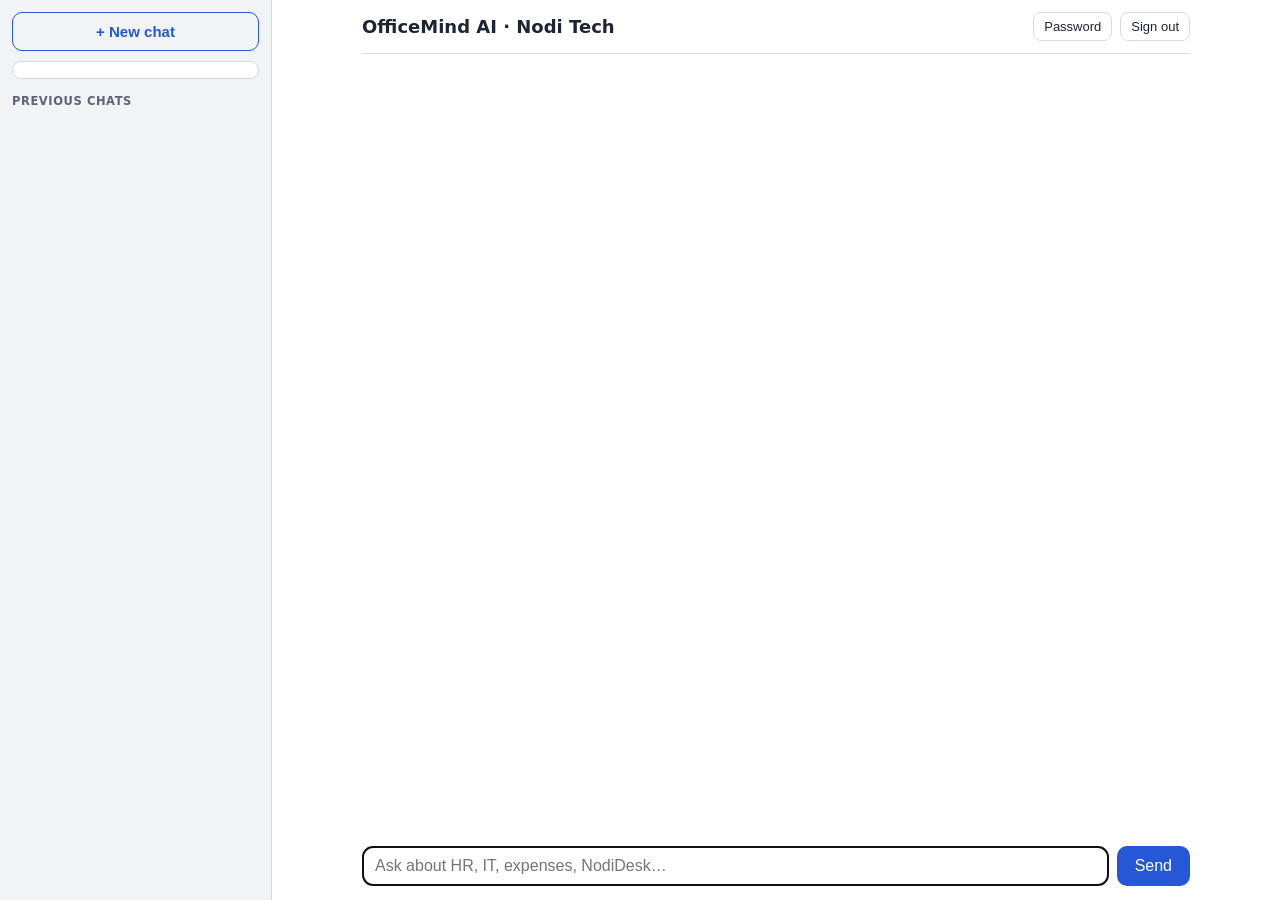
==== commit 4b2a8293: "feat(ui): sidebar with previous chats, new chat, delete and daily-limit status; store full chats Co-" ====
--- a/static/index.html
+++ b/static/index.html
@@ -7,7 +7,8 @@
 @media(prefers-color-scheme:dark){:root{--bg:#12151c;--fg:#e6e9f0;--mut:#9aa3b5;--card:#1b2030;--user:#233463;--line:#2e3650;--acc:#7aa2ff;--err:#ff8a7a;--ok:#4cd3a0;--warn:#f0b25a;
  --c1:#b69cff;--c2:#7aa2ff;--c3:#4cd3a0;--c4:#f0b25a;--c5:#ff8a7a;--c6:#94a3b8}}
 *{box-sizing:border-box}
-body{margin:0 auto;background:var(--bg);color:var(--fg);font:16px/1.5 system-ui,sans-serif;height:100vh;height:100dvh;display:flex;flex-direction:column;max-width:860px;padding:0 16px}
+body{margin:0;background:var(--bg);color:var(--fg);font:16px/1.5 system-ui,sans-serif;height:100vh;height:100dvh;display:flex}
+.main{flex:1;min-width:0;display:flex;flex-direction:column;max-width:860px;margin:0 auto;padding:0 16px}
 header{display:flex;align-items:center;gap:8px;padding:12px 0;border-bottom:1px solid var(--line);flex-wrap:wrap}
 header h1{font-size:18px;margin:0;flex:1}
 header button{background:none;border:1px solid var(--line);color:var(--fg);border-radius:8px;padding:6px 10px;font-size:13px;cursor:pointer}
@@ -26,6 +27,23 @@
 form button:disabled{opacity:.5;cursor:wait}
 .login{position:fixed;inset:0;background:var(--bg);display:none;align-items:center;justify-content:center;padding:16px;z-index:5}
 .login form{display:flex;flex-direction:column;gap:10px;width:100%;max-width:320px;padding:0}.login h2{margin:0 0 4px}#lerr{color:var(--err);font-size:14px;min-height:20px}
+/* ---- sidebar ---- */
+.side{width:272px;flex:none;background:var(--card);border-right:1px solid var(--line);display:flex;flex-direction:column;padding:12px;gap:10px}
+.side #new{width:100%;padding:10px;border:1px solid var(--acc);background:none;color:var(--acc);border-radius:10px;font-size:15px;cursor:pointer;font-weight:600}
+.side #new:hover{background:var(--acc);color:#fff}
+.lim{border:1px solid var(--line);background:var(--bg);border-radius:10px;padding:8px 10px;font-size:12.5px}
+.lim b{font-size:14px}.lim .bar{height:6px;border-radius:3px;background:var(--line);margin:6px 0 4px;overflow:hidden}.lim .bar i{display:block;height:100%;background:var(--ok)}
+.lim.warn .bar i{background:var(--warn)}.lim.full .bar i{background:var(--err)}.lim.full b{color:var(--err)}.lim small{color:var(--mut)}
+.side h3{margin:4px 0 0;font-size:11.5px;color:var(--mut);text-transform:uppercase;letter-spacing:.05em}
+#sl{flex:1;overflow:auto;display:flex;flex-direction:column;gap:2px;margin:0 -4px;padding:0 4px}
+.si{display:flex;align-items:center;gap:4px;border-radius:8px;padding:6px 8px;cursor:pointer;font-size:14px;border:1px solid transparent}
+.si:hover{background:var(--bg)}.si.on{background:var(--bg);border-color:var(--acc)}
+.si div{flex:1;min-width:0}.si .t{white-space:nowrap;overflow:hidden;text-overflow:ellipsis}.si .d{font-size:11.5px;color:var(--mut)}
+.si button{background:none;border:0;color:var(--mut);cursor:pointer;font-size:16px;visibility:hidden;padding:0 4px}.si:hover button{visibility:visible}.si button:hover{color:var(--err)}
+.none{color:var(--mut);font-size:13px;padding:6px 8px}
+#menu{display:none}
+@media(max-width:760px){.side{position:fixed;inset:0 auto 0 0;z-index:4;transform:translateX(-100%);transition:transform .2s;width:80%;max-width:300px}
+ body.nav .side{transform:none;box-shadow:0 0 0 100vmax rgba(0,0,0,.4)}#menu{display:inline-block}}
 /* ---- trace view ---- */
 details.trace{margin-top:8px;white-space:normal;font-size:13px}
 details.trace>summary{cursor:pointer;color:var(--acc);font-weight:600}
@@ -45,9 +63,13 @@
 .sn{color:var(--mut);font-size:12px;white-space:pre-wrap;margin:2px 0 4px 0}
 </style></head><body>
 <div class="login" id="login"><form id="lf"><h2>OfficeMind AI</h2><input id="le" type="email" placeholder="Email" autocomplete="username" required><input id="lp" type="password" placeholder="Password" autocomplete="current-password" required><button>Sign in</button><div id="lerr"></div></form></div>
-<header><h1>OfficeMind AI · Nodi Tech</h1><span id="who"></span><a id="adm" href="/admin">Admin</a><button id="pw">Password</button><button id="out">Sign out</button><button id="new">New chat</button></header>
+<aside class="side" id="side"><button id="new">+ New chat</button>
+<div class="lim" id="lim"></div><h3>Previous chats</h3><div id="sl"></div></aside>
+<div class="main">
+<header><button id="menu" aria-label="Chats">☰</button><h1>OfficeMind AI · Nodi Tech</h1><span id="who"></span><a id="adm" href="/admin">Admin</a><button id="pw">Password</button><button id="out">Sign out</button></header>
 <div id="log" aria-live="polite"></div>
 <form id="f"><input id="q" placeholder="Ask about HR, IT, expenses, NodiDesk…" autocomplete="off" autofocus><button id="send">Send</button></form>
+</div>
 <script>
 const log=document.getElementById('log'),q=document.getElementById('q'),send=document.getElementById('send');
 const SUGGEST=['What are the office hours?','How many annual leave days do I get?','What is the NodiDesk Growth plan price?','Can I work from home?'];
@@ -86,7 +108,7 @@
   `<p>Cross-encoder rescoring. Outdated documents get ×${R.penalty}.</p><table class="h"><tr><th>chunk</th><th>score</th></tr>${R.final.map(c=>`<tr><td><details><summary>${esc(c.id)} · ${esc(c.section)}${c.superseded?' <span class="tag">SUPERSEDED ×'+R.penalty+'</span>':''}</summary><div class="sn">${esc(c.snippet)}…</div></details></td><td>${c.score}<br><span style="color:var(--mut)">cos ${c.vscore}</span></td></tr>`).join('')}</table>`,skip?null:rm.rerank,skip));
  const P=t.prompt||{};
  S.push(step(8,'Build prompt','app/chat.py build_messages() · SYSTEM_PROMPT',blocked?SK:
-  `<p>System rules (${P.system_chars} chars) + ${P.history_msgs} chat messages + <b>${P.chunks}</b> fenced chunks (${P.context_chars} chars) marked as untrusted data.</p>`,null,blocked));
+  `<p>System rules (${P.system_chars} chars) + ${P.history_msgs} chat messages + <b>${P.chunks}</b> fenced chunks (${P.context_chars} chars) marked as untrusted data.</p>`+(t.tool?`<p><b>Tool called:</b> calculate_expense_approval (app/tools.py) · BDT ${t.tool.amount} → ${esc(t.tool.approvers.join(' + '))}</p>`:''),null,blocked));
  S.push(step(9,'Generate answer','app/llm.py OllamaLLM.chat() · '+esc(t.model)+' · LLM call 2',blocked?SK:
   `<p>First token after ${ms.first_token} ms, finished in ${ms.llm} ms · ${t.answer_chars} characters${used.length?` · cited ${[...cited].filter(f=>used.includes(f)).length} of ${used.length} retrieved files`:''}.</p>`,blocked?null:ms.llm,blocked));
  return h+S.join('<div class="ar">▼</div>');
@@ -98,12 +120,30 @@
   try{const r=await fetch('/traces/'+id);b.innerHTML=r.ok?renderTrace(await r.json(),answer):'Trace not available.'}catch(e){b.textContent='Trace not available.'}};return d}
 
 /* ---------- session, login ---------- */
-function showMe(){document.getElementById('who').textContent=me?me.email+' · '+(me.limit?me.used_today+'/'+me.limit+' today':me.used_today+' today'):'';
+function showMe(){document.getElementById('who').textContent=me?me.email:'';
+ const L=document.getElementById('lim');
+ if(me){const u=me.used_today,l=me.limit,pct=l?Math.min(100,100*u/l):0;L.className='lim'+(l&&u>=l?' full':(l&&pct>=80?' warn':''));
+  L.innerHTML=l?`<b>${u} of ${l}</b> messages used today<div class="bar"><i style="width:${pct}%"></i></div><small>${u>=l?'Limit reached. Resets at midnight.':(l-u)+' left today · resets at midnight'}</small>`
+   :`<b>${u}</b> messages today<div class="bar"><i style="width:0"></i></div><small>No daily limit</small>`}
+
  document.getElementById('adm').style.display=me&&me.role==='admin'?'inline':'none'}
+function ago(ts){const m=Math.round((Date.now()/1000-ts)/60);if(m<1)return 'just now';if(m<60)return m+' min ago';const h=Math.round(m/60);if(h<24)return h+' h ago';
+ const d=Math.round(h/24);return d===1?'yesterday':d+' days ago'}
+async function loadSessions(){
+ const box=document.getElementById('sl');
+ try{const r=await fetch('/sessions');if(!r.ok)throw 0;const L=await r.json();
+  box.innerHTML=L.length?'':'<div class="none">No previous chats yet.</div>';
+  L.forEach(x=>{const d=document.createElement('div');d.className='si'+(x.sid===sid?' on':'');d.title=x.title;
+   d.innerHTML=`<div><div class="t">${esc(x.title)}</div><div class="d">${ago(x.updated)} · ${x.messages/2|0} Q</div></div><button title="Delete chat" aria-label="Delete chat">×</button>`;
+   d.onclick=()=>{if(x.sid===sid)return;sid=x.sid;saveSid();document.body.classList.remove('nav');restore();loadSessions()};
+   d.querySelector('button').onclick=async e=>{e.stopPropagation();if(!confirm('Delete this chat?'))return;
+    await fetch('/sessions/'+x.sid,{method:'DELETE'});if(x.sid===sid){sid=null;saveSid();empty()}loadSessions()};
+   box.append(d)})}catch(e){box.innerHTML=''}}
+document.getElementById('menu').onclick=()=>document.body.classList.toggle('nav');
 async function boot(){
  const r=await fetch('/me');
- if(r.status===401){me=null;document.getElementById('login').style.display='flex';document.getElementById('le').focus();return}
- me=await r.json();document.getElementById('login').style.display='none';showMe();restore()}
+ if(r.status===401){me=null;document.getElementById('sl').innerHTML='';document.getElementById('lim').innerHTML='';document.getElementById('login').style.display='flex';document.getElementById('le').focus();return}
+ me=await r.json();document.getElementById('login').style.display='none';showMe();restore();loadSessions()}
 document.getElementById('lf').onsubmit=async e=>{e.preventDefault();
  const r=await fetch('/login',{method:'POST',headers:{'Content-Type':'application/json'},body:JSON.stringify({email:le.value,password:lp.value})});
  if(!r.ok){lerr.textContent='Wrong email or password';return}
@@ -117,7 +157,7 @@
  try{const r=await fetch('/sessions/'+sid);if(!r.ok)throw 0;const h=(await r.json()).messages;
   if(!h.length)return empty();log.innerHTML='';
   h.forEach(m=>{const d=add(m.role==='user'?'u':'b',m.content);if(m.trace_id)d.append(lazyTraceBox(m.trace_id,m.content))})}catch(e){sid=null;saveSid();empty()}}
-document.getElementById('new').onclick=()=>{sid=null;saveSid();empty();q.focus()};
+document.getElementById('new').onclick=()=>{sid=null;saveSid();empty();document.body.classList.remove('nav');loadSessions();q.focus()};
 
 f.onsubmit=async e=>{e.preventDefault();const m=q.value.trim();if(!m||send.disabled)return;
  document.querySelector('.empty')?.remove();q.value='';send.disabled=true;add('u',m);
@@ -142,6 +182,6 @@
   if(trace)b.append(traceBox(trace,txt));
  }catch(err){b.classList.add('err');b.textContent='Could not get an answer ('+err.message+').'}
  try{me=await (await fetch('/me')).json();showMe()}catch(x){}
- send.disabled=false;q.focus()};
+ loadSessions();send.disabled=false;q.focus()};
 boot();
 </script></body></html>
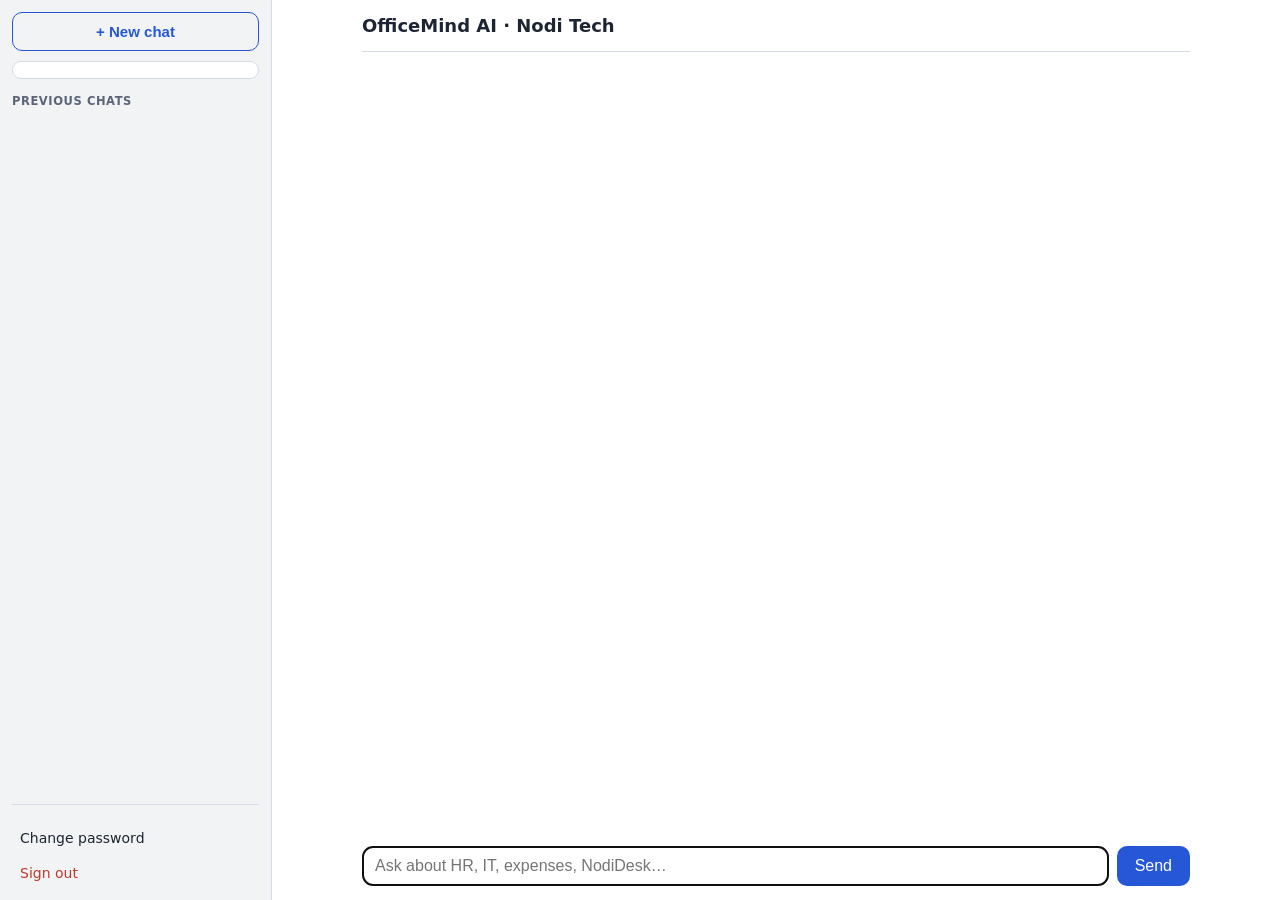
==== commit cf3f9604: "feat(ui): change-password page; sidebar account area with sign out and admin create user/role links " ====
--- a/static/index.html
+++ b/static/index.html
@@ -42,6 +42,11 @@
 .si button{background:none;border:0;color:var(--mut);cursor:pointer;font-size:16px;visibility:hidden;padding:0 4px}.si:hover button{visibility:visible}.si button:hover{color:var(--err)}
 .none{color:var(--mut);font-size:13px;padding:6px 8px}
 #menu{display:none}
+.acct{border-top:1px solid var(--line);padding-top:10px;display:flex;flex-direction:column;gap:2px}
+.acct .who{font-size:12.5px;color:var(--mut);overflow:hidden;text-overflow:ellipsis;white-space:nowrap;margin-bottom:4px}
+.acct a,.acct button{display:block;text-align:left;background:none;border:0;border-radius:8px;padding:7px 8px;font-size:14px;color:var(--fg);text-decoration:none;cursor:pointer;font-family:inherit}
+.acct a:hover,.acct button:hover{background:var(--bg)}.acct #out{color:var(--err)}
+.admlinks{display:none;flex-direction:column;gap:2px;margin-bottom:4px}.admlinks h3{margin:2px 0 2px 8px}.admlinks a{color:var(--acc)}
 @media(max-width:760px){.side{position:fixed;inset:0 auto 0 0;z-index:4;transform:translateX(-100%);transition:transform .2s;width:80%;max-width:300px}
  body.nav .side{transform:none;box-shadow:0 0 0 100vmax rgba(0,0,0,.4)}#menu{display:inline-block}}
 /* ---- trace view ---- */
@@ -64,9 +69,12 @@
 </style></head><body>
 <div class="login" id="login"><form id="lf"><h2>OfficeMind AI</h2><input id="le" type="email" placeholder="Email" autocomplete="username" required><input id="lp" type="password" placeholder="Password" autocomplete="current-password" required><button>Sign in</button><div id="lerr"></div></form></div>
 <aside class="side" id="side"><button id="new">+ New chat</button>
-<div class="lim" id="lim"></div><h3>Previous chats</h3><div id="sl"></div></aside>
+<div class="lim" id="lim"></div><h3>Previous chats</h3><div id="sl"></div>
+<div class="acct"><div id="who" class="who"></div>
+<div id="adm" class="admlinks"><h3>Admin</h3><a href="/admin#create-user">＋ Create user</a><a href="/admin#create-role">＋ Create role</a><a href="/admin">Users, roles &amp; usage</a></div>
+<a href="/password">Change password</a><button id="out">Sign out</button></div></aside>
 <div class="main">
-<header><button id="menu" aria-label="Chats">☰</button><h1>OfficeMind AI · Nodi Tech</h1><span id="who"></span><a id="adm" href="/admin">Admin</a><button id="pw">Password</button><button id="out">Sign out</button></header>
+<header><button id="menu" aria-label="Chats">☰</button><h1>OfficeMind AI · Nodi Tech</h1></header>
 <div id="log" aria-live="polite"></div>
 <form id="f"><input id="q" placeholder="Ask about HR, IT, expenses, NodiDesk…" autocomplete="off" autofocus><button id="send">Send</button></form>
 </div>
@@ -120,13 +128,13 @@
   try{const r=await fetch('/traces/'+id);b.innerHTML=r.ok?renderTrace(await r.json(),answer):'Trace not available.'}catch(e){b.textContent='Trace not available.'}};return d}
 
 /* ---------- session, login ---------- */
-function showMe(){document.getElementById('who').textContent=me?me.email:'';
+function showMe(){document.getElementById('who').textContent=me?me.email+' · '+me.role:'';
  const L=document.getElementById('lim');
  if(me){const u=me.used_today,l=me.limit,pct=l?Math.min(100,100*u/l):0;L.className='lim'+(l&&u>=l?' full':(l&&pct>=80?' warn':''));
   L.innerHTML=l?`<b>${u} of ${l}</b> messages used today<div class="bar"><i style="width:${pct}%"></i></div><small>${u>=l?'Limit reached. Resets at midnight.':(l-u)+' left today · resets at midnight'}</small>`
    :`<b>${u}</b> messages today<div class="bar"><i style="width:0"></i></div><small>No daily limit</small>`}
 
- document.getElementById('adm').style.display=me&&me.role==='admin'?'inline':'none'}
+ document.getElementById('adm').style.display=me&&me.role==='admin'?'flex':'none'}
 function ago(ts){const m=Math.round((Date.now()/1000-ts)/60);if(m<1)return 'just now';if(m<60)return m+' min ago';const h=Math.round(m/60);if(h<24)return h+' h ago';
  const d=Math.round(h/24);return d===1?'yesterday':d+' days ago'}
 async function loadSessions(){
@@ -149,9 +157,6 @@
  if(!r.ok){lerr.textContent='Wrong email or password';return}
  lp.value='';lerr.textContent='';sid=null;saveSid();boot()};
 document.getElementById('out').onclick=async()=>{await fetch('/logout',{method:'POST'});sid=null;saveSid();log.innerHTML='';boot()};
-document.getElementById('pw').onclick=async()=>{const o=prompt('Current password');if(o===null)return;const n=prompt('New password (min 8 characters)');if(!n)return;
- const r=await fetch('/me/password',{method:'POST',headers:{'Content-Type':'application/json'},body:JSON.stringify({old_password:o,new_password:n})});
- alert(r.ok?'Password changed. Please sign in again.':((await r.json()).detail||'Failed'));if(r.ok){await fetch('/logout',{method:'POST'});boot()}};
 async function restore(){
  if(!sid)return empty();
  try{const r=await fetch('/sessions/'+sid);if(!r.ok)throw 0;const h=(await r.json()).messages;
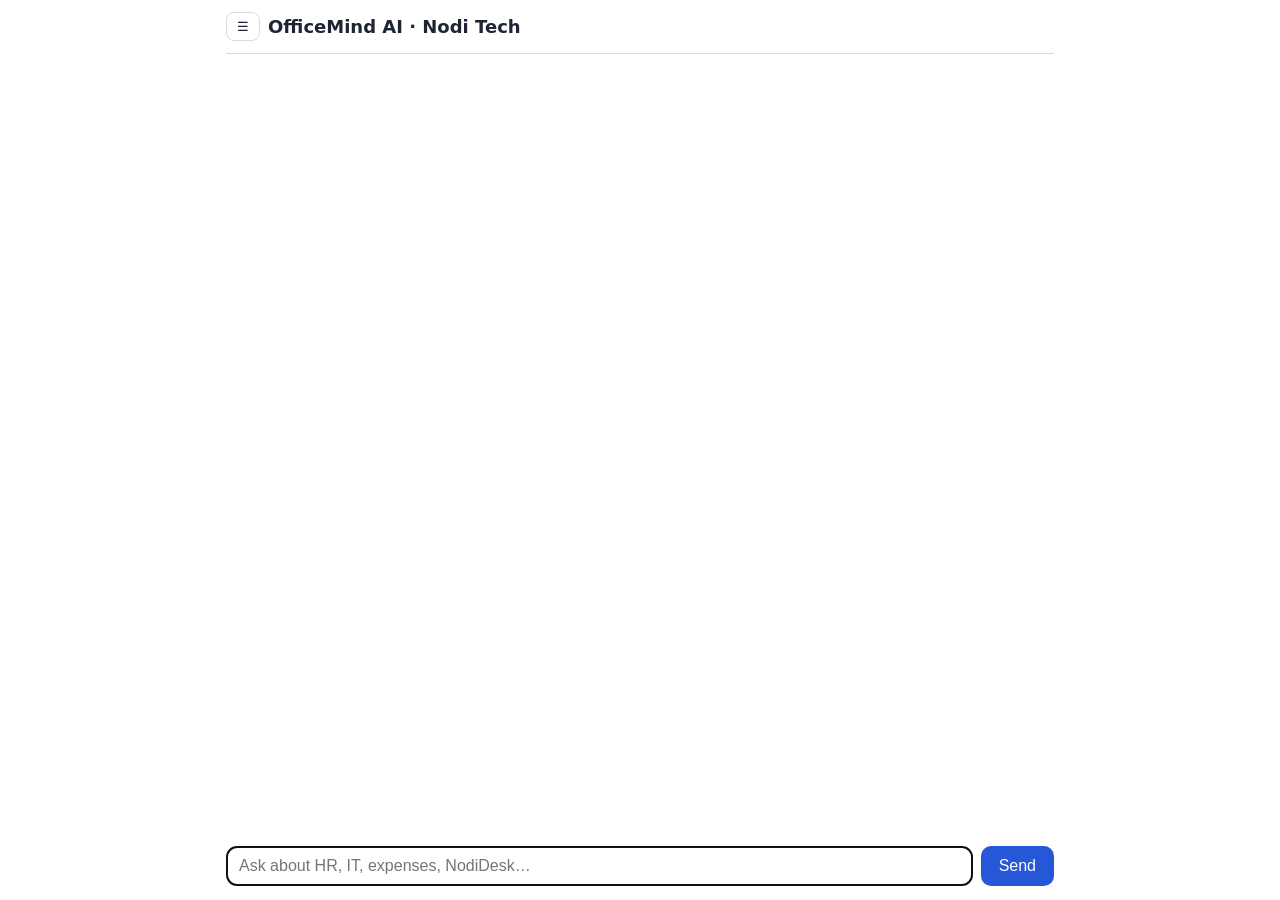
==== commit 8ee1918f: "feat(ui): shared sidebar on every page (chat, admin, password) Co-Authored-By: Claude Sonnet 5.5 <no" ====
--- a/static/index.html
+++ b/static/index.html
@@ -27,28 +27,6 @@
 form button:disabled{opacity:.5;cursor:wait}
 .login{position:fixed;inset:0;background:var(--bg);display:none;align-items:center;justify-content:center;padding:16px;z-index:5}
 .login form{display:flex;flex-direction:column;gap:10px;width:100%;max-width:320px;padding:0}.login h2{margin:0 0 4px}#lerr{color:var(--err);font-size:14px;min-height:20px}
-/* ---- sidebar ---- */
-.side{width:272px;flex:none;background:var(--card);border-right:1px solid var(--line);display:flex;flex-direction:column;padding:12px;gap:10px}
-.side #new{width:100%;padding:10px;border:1px solid var(--acc);background:none;color:var(--acc);border-radius:10px;font-size:15px;cursor:pointer;font-weight:600}
-.side #new:hover{background:var(--acc);color:#fff}
-.lim{border:1px solid var(--line);background:var(--bg);border-radius:10px;padding:8px 10px;font-size:12.5px}
-.lim b{font-size:14px}.lim .bar{height:6px;border-radius:3px;background:var(--line);margin:6px 0 4px;overflow:hidden}.lim .bar i{display:block;height:100%;background:var(--ok)}
-.lim.warn .bar i{background:var(--warn)}.lim.full .bar i{background:var(--err)}.lim.full b{color:var(--err)}.lim small{color:var(--mut)}
-.side h3{margin:4px 0 0;font-size:11.5px;color:var(--mut);text-transform:uppercase;letter-spacing:.05em}
-#sl{flex:1;overflow:auto;display:flex;flex-direction:column;gap:2px;margin:0 -4px;padding:0 4px}
-.si{display:flex;align-items:center;gap:4px;border-radius:8px;padding:6px 8px;cursor:pointer;font-size:14px;border:1px solid transparent}
-.si:hover{background:var(--bg)}.si.on{background:var(--bg);border-color:var(--acc)}
-.si div{flex:1;min-width:0}.si .t{white-space:nowrap;overflow:hidden;text-overflow:ellipsis}.si .d{font-size:11.5px;color:var(--mut)}
-.si button{background:none;border:0;color:var(--mut);cursor:pointer;font-size:16px;visibility:hidden;padding:0 4px}.si:hover button{visibility:visible}.si button:hover{color:var(--err)}
-.none{color:var(--mut);font-size:13px;padding:6px 8px}
-#menu{display:none}
-.acct{border-top:1px solid var(--line);padding-top:10px;display:flex;flex-direction:column;gap:2px}
-.acct .who{font-size:12.5px;color:var(--mut);overflow:hidden;text-overflow:ellipsis;white-space:nowrap;margin-bottom:4px}
-.acct a,.acct button{display:block;text-align:left;background:none;border:0;border-radius:8px;padding:7px 8px;font-size:14px;color:var(--fg);text-decoration:none;cursor:pointer;font-family:inherit}
-.acct a:hover,.acct button:hover{background:var(--bg)}.acct #out{color:var(--err)}
-.admlinks{display:none;flex-direction:column;gap:2px;margin-bottom:4px}.admlinks h3{margin:2px 0 2px 8px}.admlinks a{color:var(--acc)}
-@media(max-width:760px){.side{position:fixed;inset:0 auto 0 0;z-index:4;transform:translateX(-100%);transition:transform .2s;width:80%;max-width:300px}
- body.nav .side{transform:none;box-shadow:0 0 0 100vmax rgba(0,0,0,.4)}#menu{display:inline-block}}
 /* ---- trace view ---- */
 details.trace{margin-top:8px;white-space:normal;font-size:13px}
 details.trace>summary{cursor:pointer;color:var(--acc);font-weight:600}
@@ -66,13 +44,10 @@
 table.h td:last-child,table.h th:last-child{text-align:right;font-variant-numeric:tabular-nums}
 .tag{font-size:11px;border-radius:99px;padding:0 7px;border:1px solid var(--warn);color:var(--warn)}
 .sn{color:var(--mut);font-size:12px;white-space:pre-wrap;margin:2px 0 4px 0}
-</style></head><body>
+</style>
+<link rel="stylesheet" href="/assets/sidebar.css"><script src="/assets/sidebar.js"></script></head><body>
 <div class="login" id="login"><form id="lf"><h2>OfficeMind AI</h2><input id="le" type="email" placeholder="Email" autocomplete="username" required><input id="lp" type="password" placeholder="Password" autocomplete="current-password" required><button>Sign in</button><div id="lerr"></div></form></div>
-<aside class="side" id="side"><button id="new">+ New chat</button>
-<div class="lim" id="lim"></div><h3>Previous chats</h3><div id="sl"></div>
-<div class="acct"><div id="who" class="who"></div>
-<div id="adm" class="admlinks"><h3>Admin</h3><a href="/admin#create-user">＋ Create user</a><a href="/admin#create-role">＋ Create role</a><a href="/admin">Users, roles &amp; usage</a></div>
-<a href="/password">Change password</a><button id="out">Sign out</button></div></aside>
+<aside id="side"></aside>
 <div class="main">
 <header><button id="menu" aria-label="Chats">☰</button><h1>OfficeMind AI · Nodi Tech</h1></header>
 <div id="log" aria-live="polite"></div>
@@ -128,41 +103,21 @@
   try{const r=await fetch('/traces/'+id);b.innerHTML=r.ok?renderTrace(await r.json(),answer):'Trace not available.'}catch(e){b.textContent='Trace not available.'}};return d}
 
 /* ---------- session, login ---------- */
-function showMe(){document.getElementById('who').textContent=me?me.email+' · '+me.role:'';
- const L=document.getElementById('lim');
- if(me){const u=me.used_today,l=me.limit,pct=l?Math.min(100,100*u/l):0;L.className='lim'+(l&&u>=l?' full':(l&&pct>=80?' warn':''));
-  L.innerHTML=l?`<b>${u} of ${l}</b> messages used today<div class="bar"><i style="width:${pct}%"></i></div><small>${u>=l?'Limit reached. Resets at midnight.':(l-u)+' left today · resets at midnight'}</small>`
-   :`<b>${u}</b> messages today<div class="bar"><i style="width:0"></i></div><small>No daily limit</small>`}
-
- document.getElementById('adm').style.display=me&&me.role==='admin'?'flex':'none'}
-function ago(ts){const m=Math.round((Date.now()/1000-ts)/60);if(m<1)return 'just now';if(m<60)return m+' min ago';const h=Math.round(m/60);if(h<24)return h+' h ago';
- const d=Math.round(h/24);return d===1?'yesterday':d+' days ago'}
-async function loadSessions(){
- const box=document.getElementById('sl');
- try{const r=await fetch('/sessions');if(!r.ok)throw 0;const L=await r.json();
-  box.innerHTML=L.length?'':'<div class="none">No previous chats yet.</div>';
-  L.forEach(x=>{const d=document.createElement('div');d.className='si'+(x.sid===sid?' on':'');d.title=x.title;
-   d.innerHTML=`<div><div class="t">${esc(x.title)}</div><div class="d">${ago(x.updated)} · ${x.messages/2|0} Q</div></div><button title="Delete chat" aria-label="Delete chat">×</button>`;
-   d.onclick=()=>{if(x.sid===sid)return;sid=x.sid;saveSid();document.body.classList.remove('nav');restore();loadSessions()};
-   d.querySelector('button').onclick=async e=>{e.stopPropagation();if(!confirm('Delete this chat?'))return;
-    await fetch('/sessions/'+x.sid,{method:'DELETE'});if(x.sid===sid){sid=null;saveSid();empty()}loadSessions()};
-   box.append(d)})}catch(e){box.innerHTML=''}}
-document.getElementById('menu').onclick=()=>document.body.classList.toggle('nav');
+function showMe(){Sidebar.setMe(me)}
+function loadSessions(){return Sidebar.refresh()}
 async function boot(){
  const r=await fetch('/me');
- if(r.status===401){me=null;document.getElementById('sl').innerHTML='';document.getElementById('lim').innerHTML='';document.getElementById('login').style.display='flex';document.getElementById('le').focus();return}
+ if(r.status===401){me=null;Sidebar.clear();document.getElementById('login').style.display='flex';document.getElementById('le').focus();return}
  me=await r.json();document.getElementById('login').style.display='none';showMe();restore();loadSessions()}
 document.getElementById('lf').onsubmit=async e=>{e.preventDefault();
  const r=await fetch('/login',{method:'POST',headers:{'Content-Type':'application/json'},body:JSON.stringify({email:le.value,password:lp.value})});
  if(!r.ok){lerr.textContent='Wrong email or password';return}
  lp.value='';lerr.textContent='';sid=null;saveSid();boot()};
-document.getElementById('out').onclick=async()=>{await fetch('/logout',{method:'POST'});sid=null;saveSid();log.innerHTML='';boot()};
 async function restore(){
  if(!sid)return empty();
  try{const r=await fetch('/sessions/'+sid);if(!r.ok)throw 0;const h=(await r.json()).messages;
   if(!h.length)return empty();log.innerHTML='';
   h.forEach(m=>{const d=add(m.role==='user'?'u':'b',m.content);if(m.trace_id)d.append(lazyTraceBox(m.trace_id,m.content))})}catch(e){sid=null;saveSid();empty()}}
-document.getElementById('new').onclick=()=>{sid=null;saveSid();empty();document.body.classList.remove('nav');loadSessions();q.focus()};
 
 f.onsubmit=async e=>{e.preventDefault();const m=q.value.trim();if(!m||send.disabled)return;
  document.querySelector('.empty')?.remove();q.value='';send.disabled=true;add('u',m);
@@ -188,5 +143,10 @@
  }catch(err){b.classList.add('err');b.textContent='Could not get an answer ('+err.message+').'}
  try{me=await (await fetch('/me')).json();showMe()}catch(x){}
  loadSessions();send.disabled=false;q.focus()};
+Sidebar.init({active:'chat',skipLoad:true,getSid:()=>sid,
+ onSelect:id=>{sid=id;saveSid();restore();Sidebar.refresh()},
+ onNew:()=>{sid=null;saveSid();empty();q.focus();Sidebar.refresh()},
+ onDeleteCurrent:()=>{sid=null;saveSid();empty()},
+ onSignOut:()=>{sid=null;saveSid();log.innerHTML='';boot()}});
 boot();
 </script></body></html>
